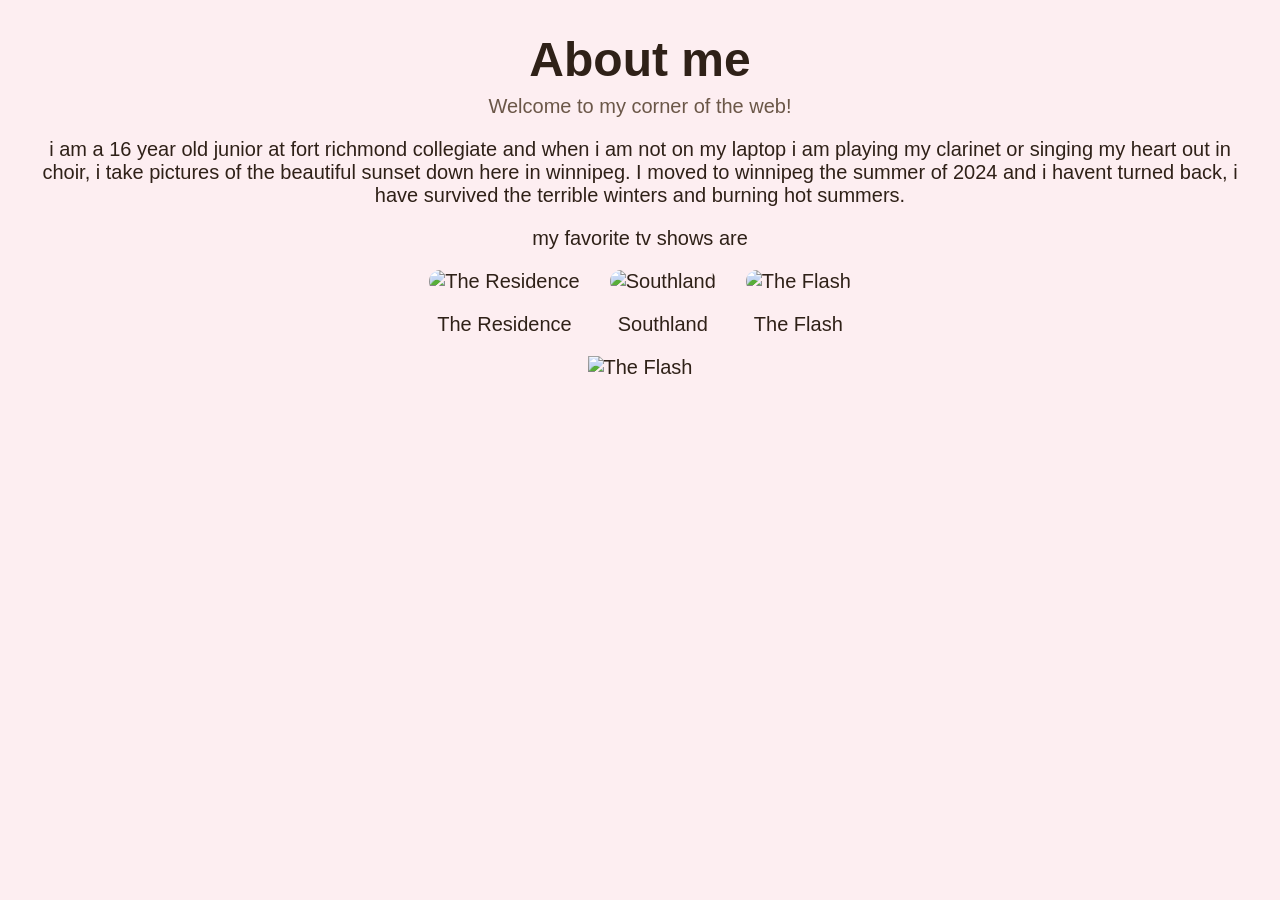
==== about.html @ d8aa561e "made changes" ====
<!DOCTYPE html>
<html lang="en">
<head>
    <meta charset="UTF-8">
    <meta name="viewport" content="width=device-width, initial-scale=1.0">
    <title>Document</title>
    <link rel="stylesheet" href="style.css">
</head>
<header class="header"> <h1>About me</h1> 
    <p class="tagline">Welcome to my corner of the web!</p> </header>
<body class="about-page">
    <p>i am a 16 year old junior at fort richmond collegiate and when i am not on my laptop i am playing my clarinet or singing my heart out in choir, i take pictures of the beautiful sunset down here in winnipeg. I moved to winnipeg the summer of 2024 and i havent turned back, i have survived the terrible winters and burning hot summers.</p>
    <p> my favorite tv shows are </p>
    <section class="show-container">
        
            <div class="show">
            <img src ="https://encrypted-tbn0.gstatic.com/images?q=tbn:ANd9GcR0JAez54Q5kbaF72I546UnU6SNV6TOYE1jCPj4pU1Q1Q&s" alt="The Residence" width="500">
            <p>The Residence</p>
        </div>
        <div class="show">
            <img src="https://encrypted-tbn0.gstatic.com/images?q=tbn:ANd9GcTcemu-3py42dVX4Td-hWCs3fHOWYEeTETL-JtVfyN8PA0OIE3wQPuIshDZeJEvF-6D5y09&s=10" alt="Southland" width="500">
            <p>Southland</p>
        </div>
        <div class="show">
            <img src="https://encrypted-tbn0.gstatic.com/images?q=tbn:ANd9GcQ6g8k1r7J3j5x4z2Xy0Z1Fq5G5s5F5F5F5F5F5F5F5F5F5F5F5F5F5F5&s=10" alt="The Flash" width="500">
            <p>The Flash</p>
        </div>
    </section>

    <section class="imagere">
    <img src="https://encrypted-tbn0.gstatic.com/images?q=tbn:ANd9GcR6nyDgmCdjouvfTORl7hXbAOhKdrUycs0LuvoNzbP4qrwGuZ5NETTMBZs&s=10" alt="The Flash" width="500">
    </section>
</body>
</html>
---- style.css ----
body{
   text-align:center;
   font-size: 20px;
   font-family: Georgia, cursive, sans-serif;
   margin: 0;
   padding:2rem 1.5rem;
   color:#2f2118;
   background:#fdeef1;
   

}

.about-container {
   display: flex;
   align-items: center;
   gap: 40px;
   max-width: 1000px;
   margin: 2rem auto;
   text-align: left;
}

.image img {
   width: 500px;
   height: auto;
   border-radius: 20px;
}

.about-text {
   max-width: 1000px;
}


h2{
    color:#f18aa0;
}
.card{
    background:#fff;
    border:2px solid #f7c9d2;
    border-radius:10px;
    padding:1.25rem 1.5rem;
}
#cheer{
    cursor:pointer;
}
h1{
   font-size: 3rem;
   margin: 0 0 0.5rem;
}
.tagline{
   color:#6b5748;
   margin: 0 0 1rem;
}
.hero {
  max-width: 40rem;
  margin: 0 auto 2rem;
  text-align: center;
}
 
main {
  max-width: 40rem;
  margin: 0 auto;
  display: flex;
  flex-direction: column;
  gap: 1rem;
}
 
a {
  color: #f18aa0;
}
 
button {
  font: inherit;
  background: #f18aa0;
  color: #fff;
  border: none;
  border-radius: 999px;
  padding: 0.6rem 1.2rem;
  transition: transform 0.15s ease;
}
 
button:hover {
  transform: translateY(-2px);
}
 
footer {
  max-width: 40rem;
  margin: 2rem auto 0;
  text-align: center;
  color: #6b5748;
}
.about-page{
   text-align:center;
   font-size: 20px;
   font-family: Georgia, cursive, sans-serif;
   margin: 0;
   padding:2rem 1.5rem;
   color:#2f2118;
   background:#fdeef1;
}
.show-container {
  display: flex;
  flex-direction: row;
  gap: 30px;
  justify-content: center;
  align-items: flex-start;
  flex-wrap: wrap;
  margin-top: 20px;
}
.show{
   text-align: center;
}
.show img{
   width: 250px;
   height: 350px;
   border-radius: 20px;
   object-fit: cover;
}
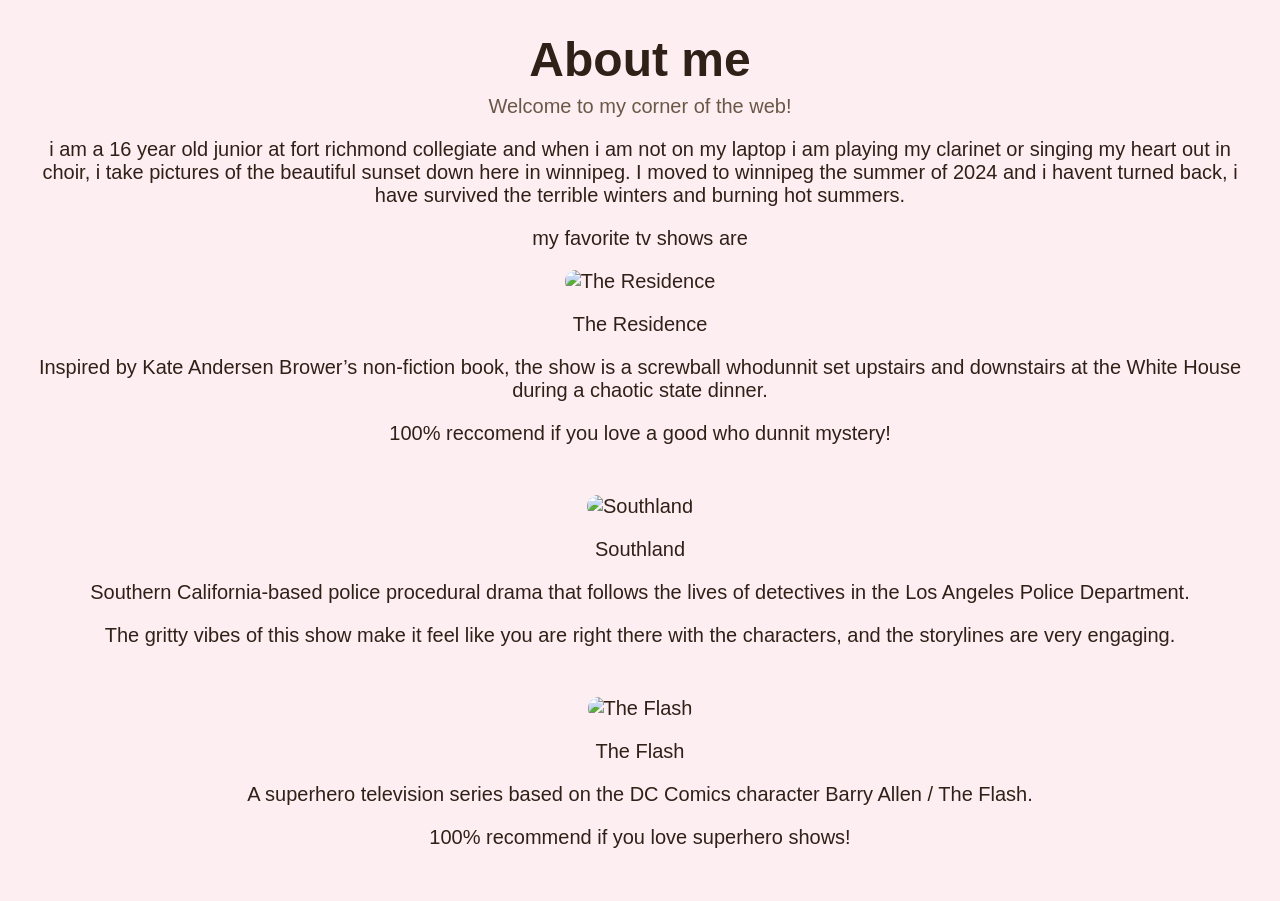
==== commit 394c86a8: "added messages" ====
--- a/about.html
+++ b/about.html
@@ -16,19 +16,25 @@
             <div class="show">
             <img src ="https://encrypted-tbn0.gstatic.com/images?q=tbn:ANd9GcR0JAez54Q5kbaF72I546UnU6SNV6TOYE1jCPj4pU1Q1Q&s" alt="The Residence" width="500">
             <p>The Residence</p>
+            <p>Inspired by Kate Andersen Brower’s non-fiction book,
+            the show is a screwball whodunnit set upstairs and downstairs at the White House during a chaotic state dinner.</p>
+            <p>100% reccomend if you love a good who dunnit mystery!</p>
         </div>
         <div class="show">
             <img src="https://encrypted-tbn0.gstatic.com/images?q=tbn:ANd9GcTcemu-3py42dVX4Td-hWCs3fHOWYEeTETL-JtVfyN8PA0OIE3wQPuIshDZeJEvF-6D5y09&s=10" alt="Southland" width="500">
             <p>Southland</p>
+            <p>Southern California-based police procedural drama 
+            that follows the lives of detectives in the Los Angeles Police Department.</p>
+            <p>The gritty vibes of this show make it feel like you are right there with the characters, and the storylines are very engaging.</p>
         </div>
         <div class="show">
-            <img src="https://encrypted-tbn0.gstatic.com/images?q=tbn:ANd9GcQ6g8k1r7J3j5x4z2Xy0Z1Fq5G5s5F5F5F5F5F5F5F5F5F5F5F5F5F5F5&s=10" alt="The Flash" width="500">
+            <img src="https://m.media-amazon.com/images/M/MV5BMjU0ZjZhNDQtMDhkYi00OWQyLWE3NGYtNzBlY2VmM2I4ZDg5XkEyXkFqcGc@._V1_.jpg" alt="The Flash" width="500">
             <p>The Flash</p>
+            <p>A superhero television series based on the DC Comics character Barry Allen / The Flash.</p>
+            <p>100% recommend if you love superhero shows!</p>
         </div>
     </section>
 
-    <section class="imagere">
-    <img src="https://encrypted-tbn0.gstatic.com/images?q=tbn:ANd9GcR6nyDgmCdjouvfTORl7hXbAOhKdrUycs0LuvoNzbP4qrwGuZ5NETTMBZs&s=10" alt="The Flash" width="500">
-    </section>
+    
 </body>
 </html>
